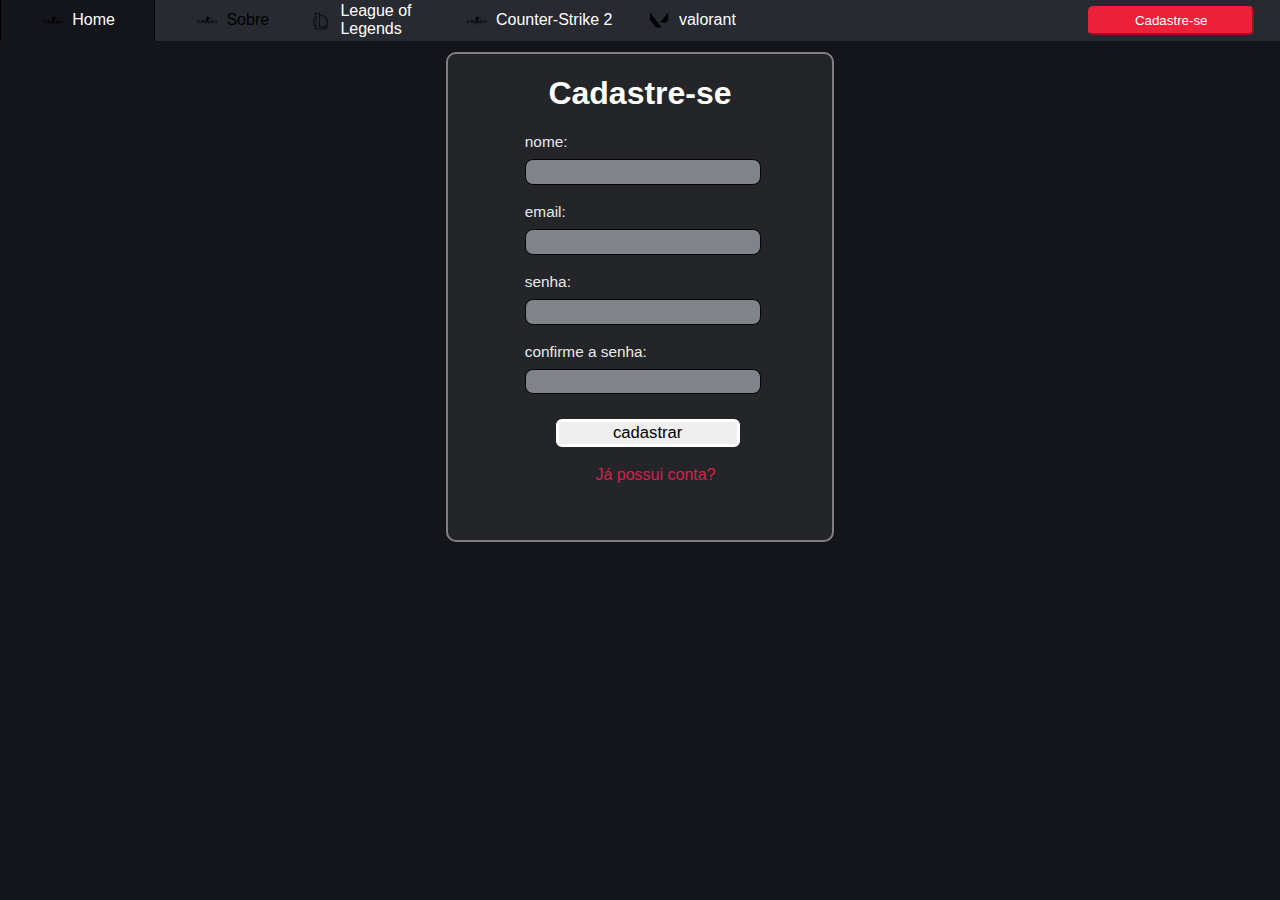
==== public/cadastro.html @ 3edcfee8 "backup" ====
<!DOCTYPE html>
<html lang="en">

<head>
    <meta charset="UTF-8">
    <meta name="viewport" content="width=device-width, initial-scale=1.0">
    <link rel="stylesheet" href="style/style.css" />
    <link rel="stylesheet" href="style/stylecadastro.css" />

    <title>Document</title>
</head>

<body>
    <div class="mae">
        <div class="nav">

            <div class="options">

                <div class="sessao_nav">
                    <img src="assets/cs-go.svg" alt="">
                    <a href="index.html">
                        <li>Home</li>
                    </a>
                </div>

                <div class="sessao_nav">
                    <img src="assets/cs-go.svg" alt="">
                    <li>Sobre</li>
                </div>
                <div class="sessao_nav_lol">
                    <div></div>
                    <img src="assets/league-of-legends.svg" alt="">
                    <a href="lol.html">League of Legends</a>
                </div>

                <div class="sessao_nav">
                    <img src="assets/cs-go.svg" alt="">
                    <a href="cs2.html">Counter-Strike 2</a>
                </div>

                <div class="sessao_nav">
                    <img src="assets/valorantlogo.svg">
                    <a href="valorant.html">valorant</a </div>
                </div>
            </div>


            
            <div class="entrar">
                <button class="button2"><a href="cadastro.html" style="text-decoration: none;">Cadastre-se</a></button>
            </div>


        </div>

        </div>
        
        </div>
        <div class="pai">

          <!-- <div class="mensagem_cadastro" id="cardErro">
              <h1 id="mensagem_erro"></h1>
          </div> -->
            <div class="cadastro">
                    
                    <div class="card_cadastro">
                        <h1>Cadastre-se</h1>
                    <div class="sessao_nome">
                    <span class="span_nome">nome:</span><br>
                    <input type="text" id="nome_input" class="input_login"><br>
              
                    <span class="span_email">email:</span><br>
                    <input type="text" id="email_input" class="input_login"><br>

                    <span class="span_senha">senha:</span><br>
                    <input type="text" id="senha_input" class="input_login"><br>


                        <span class="span_confirma_senha">confirme a senha:</span><br>
                        <input type="text" id="confirmacao_senha_input" class="input_login"><br>
                 
                    <button class="botao_cadastrar" onclick="cadastrar()"> cadastrar </button>
                    <a href="login.HTML"><span class="possui_conta">Já possui conta?</span></a>
              
                </div>
                </div>
            </div>
        </div>


    </div>

    </div>
</body>

</html>

<script>


function cadastrar() {

    //Recupere o valor da nova input pelo nome do id
    // Agora vá para o método fetch logo abaixo
    var nomeVar = nome_input.value;
    var emailVar = email_input.value;
    var senhaVar = senha_input.value;
    var confirmacaoSenhaVar = confirmacao_senha_input.value;
    // var empresaVar = listaEmpresas.value
    if (
      nomeVar == "" ||
      emailVar == "" ||
      senhaVar == "" ||
      confirmacaoSenhaVar == "" 
      // empresaVar == ""
    ) {
      cardErro.style.display = "block";
      mensagem_erro.innerHTML =
        "preencha os campos";

    //   finalizarAguardar();
      return false;
    } else {
      setInterval(sumirMensagem, 5000);
    }

    // Enviando o valor da nova input
    fetch("/usuarios/cadastrar", {
      method: "POST",
      headers: {
        "Content-Type": "application/json",
      },
      body: JSON.stringify({
        // crie um atributo que recebe o valor recuperado aqui
        // Agora vá para o arquivo routes/usuario.js
        nomeServer: nomeVar,
        emailServer: emailVar,
        senhaServer: senhaVar,
        // empresaServer: empresaVar
      }),
    })
      .then(function (resposta) {
        console.log("resposta: ", resposta);

        if (resposta.ok) {
          cardErro.style.display = "block";

          mensagem_erro.innerHTML =
            "Cadastro realizado com sucesso! Redirecionando para tela de Login...";

          setTimeout(() => {
            window.location = "login.html";
          }, "2000");

          limparFormulario();
        //   finalizarAguardar();
        } else {
          throw "Houve um erro ao tentar realizar o cadastro!";
        }
      })
      .catch(function (resposta) {
        console.log(`#ERRO: ${resposta}`);
        // finalizarAguardar();
      });

    return false;
  }

  // function listar() {
  //   fetch("/empresas/listar", {
  //     method: "GET",
  //   })
  //     .then(function (resposta) {
  //       resposta.json().then((empresas) => {
  //         empresas.forEach((empresa) => {
  //           listaEmpresas.innerHTML += `<option value='${empresa.id}'>${empresa.cnpj}</option>`;
  //         });
  //       });
  //     })
  //     .catch(function (resposta) {
  //       console.log(`#ERRO: ${resposta}`);
  //     });
  // }

  function sumirMensagem() {
    cardErro.style.display = "none";
  }


</script>
---- public/style/style.css ----
body {
      margin: 0;
      overflow-x: hidden;
      background-color: #13151B;
    }

    .mae {
      height: 100%;
      width: 100%;
      margin: 0;
      padding: 0;
    }

    .nav {
      display: flex;
      flex-direction: row;
      list-style: none;
      justify-content: space-between;
      background-color: hsla( 222deg 10% 17% / 1);
      width: 100%;
       align-items: center;
       height: 2%;
       
    }

    .options {
      display: flex;
      flex-direction: row;
      justify-content: space-between;
      width: 60%;
      margin-top: 1%;
    }
.button2{
  background-color: hsla(353, 85%, 53%, 1);
  color: white;
  background-size: cover;
  border-color: hsla(353, 85%, 53%, 1);
    width: 13vw;
    margin-right: 2vw;
    height: 2.3vw;
    border-radius: 5px;
}

.button2:hover{
  background-color: white;
  border-color: white;
  border-style: none;
  text-align: center;
  color: black;
  text-decoration-color: black;
}




    .inicio {
      /* background-image: url("https://images.hdqwalls.com/wallpapers/valorant-logo-4k-2020-i3.jpg"); */
      background-color: #13151B;
      background-size: cover;
      background-repeat: no-repeat;
      height: 40vw;
      width: 100%;
      display: flex;
      flex-direction: row;
      overflow: hidden;
    }

    .inicio_direita {
      height: auto;
      width: 50%;

    }

    .inicio_esquerda {
      width: 50%;
      height: 100%;
    }

    .imagem_inicio {
      height: 60vw;
      transform: scaleX(-1);
      
    }

    .titulo {
      display: flex;
      color: white;
      flex-direction: column;
      text-align: center;

    }

    .cards {
      display: flex;
      flex-direction: row;
      width: 100%;
      justify-content: center;
      flex-grow: 1;
      height: 43vw;
      transition-duration: 1s;
      animation-timing-function: ease-in-out;
    
    }

    .sessao_jogos {

      background-color: #090909;
      width: 100%;
      height: 50vw;
    }

    .card1 {
      height: 35vw;
      width: 18%;
      transition-duration: 1s;
      animation-timing-function: ease-in-out;
      background-image: url("https://s2-techtudo.glbimg.com/-A4IbwbPtpkAjiKcDPIDT-iJxGU=/0x0:2400x1350/924x0/smart/filters:strip_icc()/i.s3.glbimg.com/v1/AUTH_08fbf48bc0524877943fe86e43087e7a/internal_photos/bs/2023/1/1/q88ar8T2WQF2YEGOkKPw/counter-strike-2-ingles.png");
      background-repeat: no-repeat;
      background-size: cover;
    }

    .card2 {
      background-image: url("https://noticias.maisesports.com.br/wp-content/uploads/2022/03/VALORANT-Riot.jpg");
      height: 35vw;
      width: 18%;
      transition-duration: 1s;
      animation-timing-function: ease-in-out;
      background-repeat: no-repeat;
      background-size: cover;
    }

    .card3 {
      background-image: url("https://www.rocketleague.com/images/keyart/rl_evergreen_16x9.jpg");
      height: 35vw;
      width: 18%;
      transition-duration: 1s;
      animation-timing-function: ease-in-out;
      background-repeat: no-repeat;
      background-size: cover;
    }

    .card4 {
      background-image: url("https://mmorpgbr.com.br/wp-content/uploads/2022/02/league-of-legends-2022-patch-schedule-all-lol-season-12-updates-changes.jpeg");
      height: 35vw;
      width: 18%;
      transition-duration: 1s;
      animation-timing-function: ease-in-out;
      background-repeat: no-repeat;
      background-size: cover;

    }

    .card1:hover {
      flex-grow: 2;
      background-repeat: no-repeat;
      background-size: cover;
    }

    .card2:hover {
      flex-grow: 2;
      background-repeat: no-repeat;
      background-size: cover;

    }

    .card3:hover {
      flex-grow: 2;
      background-repeat: no-repeat;
      background-size: cover;
    }

    .card4:hover {
      flex-grow: 2;
      background-repeat: no-repeat;
      background-size: cover;
      background-position: bottom;
      overflow: hidden;

    }

    .titulo_inicio {
      font-size: 3.7vw;
      width: 60%;
      text-align: center;
      margin-left: 7vw;
      color: white;
    }

    .span_inicio {
      font-size: 1vw;

    }

    a{
      text-decoration: none;
      color: white;
    }
  /* .sessao_nav{
    display: flex;
    flex-direction: row;
    height: 100%;
    justify-content: center;
    align-items: center;
    border: solid black;
    width: 100%;
    size: cover;
  } */
  .sessao_nav{
    display: flex;
    flex-direction: row;
    size: cover;
    align-items: center;
    justify-content: center;
    height: 3.2vw;
    margin-top: -0.5vw;
    width: 100%;
    margin-top: -1.69%;
    border-bottom: none;
    border-top: none;
    font-family: Arial, Helvetica, sans-serif;
  }

  .sessao_nav_lol{
    display: flex;
    flex-direction: row;
    size: cover;
    align-items: center;
    justify-content: center;
    height: 3.2vw;
    margin-top: -0.5vw;
    width: 100%;
    margin-top: -1.69%;
    border-bottom: none;
    border-top: none;
    font-family: Arial, Helvetica, sans-serif;
    
  }
  .sessao_nav_lol img{
    height: 1.9vw;
    margin-right: 5%;
  }
  


  .sessao_nav img{
    height: 1.9vw;
    margin-right: 5%;
  }
  .sessao_nav_lol:hover{
    border: solid 0.2vh black ;
    border-bottom: none;
    border-top: none; 
    background-color: #13151B;
    background-size: cover;
 
  }
  /* .sessao_nav img{
    justify-content: center;
    align-items: center;
    height: 2vw;
  } */

  .sessao_nav:hover{
    border: solid 0.2vh black ;
    border-bottom: none;
    border-top: none; 
    background-color: #13151B;
    background-size: cover;
  }


  .descubra_jogo{
width: 100%;
height: 30vw;
display: flex;
flex-direction: row;
align-items: center;
background-color: aquamarine;
flex-direction: column;
}
---- public/style/stylecadastro.css ----
body{
    background-image: url('../assets/lol_fundo-transformed.jpeg');
   background-size: cover;
    
}
.mensagem_cadastro{
    width: 10%;
    height: 6vw;
}
.pai{
    display: flex;
    align-items: center;
    justify-content: center;
   
}

.cadastro{
width: 100%;
height: 60%;
display: flex;
justify-content: center;
margin-bottom: -40%;


}

.card_cadastro{
background-color: hsl(222 5% 15% / 1);
width: 30%;
height: 38vw;
display: flex;
flex-direction: column;
align-items: center;
border-radius: 10px;
border: solid 2px gray;
color: white;
font-family: Arial, Helvetica, sans-serif;

}

.input_login{
    border-radius: 8px;
    background: none;
    width: 75%;
    height: 1.7vw;
    border: solid 0.5px black;
    background-color: hsl(222 5% 59% / 1);
    opacity: 85%;
}

.campo_confirma{
    width: 100%;
  
}

.botao_cadastrar{
width: 60%;
height: 8%;
margin-top: 2%;
border-radius: 6px;
border: solid 0.3vw white;
animation-duration: 1s;
font-size: 1.3vw;
margin-bottom: 1.5vw;
margin-left: 10%;
}


.span_nome{
    opacity: 90%;
    font-size: 1.2vw;
    margin-bottom: -10px;
}



.span_email{
    opacity: 90%;
    font-size: 1.2vw;
    margin-bottom: -10px;
}

.span_senha{
    opacity: 90%;
    font-size: 1.2vw;
    margin-bottom: -10px;
}


.span_confirma_senha{
    opacity: 90%;
    font-size: 1.2vw;
    margin-bottom: -10px;
}


.botao_cadastrar:hover{
 background-color: hsla(353, 85%, 53%, 1);
 color: white;
 background-size: cover;
 border-color: hsla(353, 85%, 53%, 1);

}



.possui_conta{
    color: #D5224E;
    margin-left: 23%;
  }

  .possui_conta:hover{
  
    border-bottom: solid 1px #D5224E;
  }

  .sessao_nome{
    display: flex;
    width: 80%;
    flex-direction: column;
    margin-left: 20%;
  }
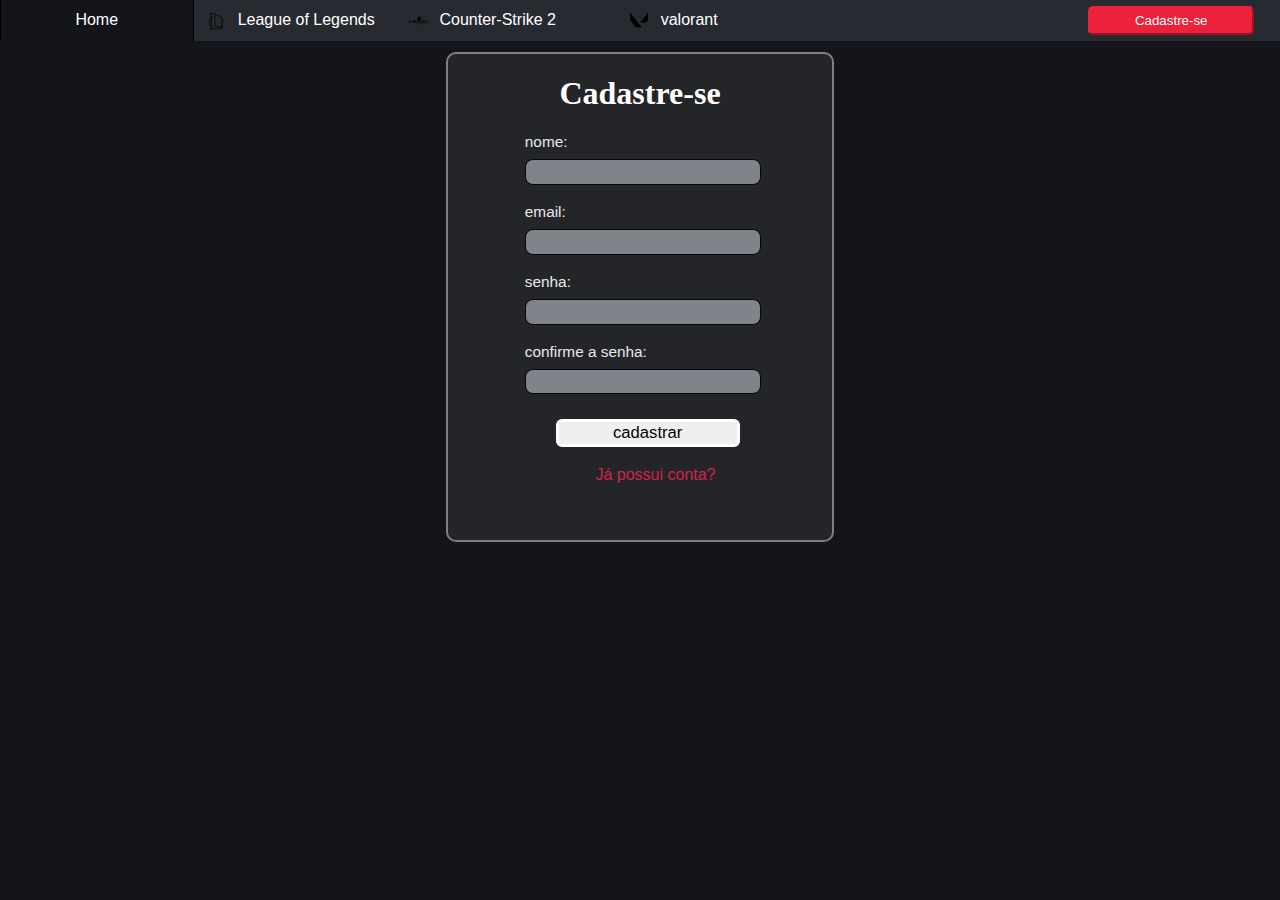
==== commit 50173979: "ajustes finais" ====
--- a/public/cadastro.html
+++ b/public/cadastro.html
@@ -17,15 +17,10 @@
             <div class="options">
 
                 <div class="sessao_nav">
-                    <img src="assets/cs-go.svg" alt="">
+            
                     <a href="index.html">
                         <li>Home</li>
                     </a>
-                </div>
-
-                <div class="sessao_nav">
-                    <img src="assets/cs-go.svg" alt="">
-                    <li>Sobre</li>
                 </div>
                 <div class="sessao_nav_lol">
                     <div></div>
--- a/public/style/style.css
+++ b/public/style/style.css
@@ -1,7 +1,22 @@
-    body {
+
+
+.bangers-regular {
+  font-family: "Bangers", system-ui;
+  font-weight: 400;
+  font-style: normal;
+}
+h1{
+  font-family: 'Bangers';
+}
+   
+   span{
+    font-family: sans-serif;
+   }
+   body {
       margin: 0;
       overflow-x: hidden;
       background-color: #13151B;
+      
     }
 
     .mae {
@@ -11,18 +26,18 @@
       padding: 0;
     }
 
-    .nav {
+    .nav{
       display: flex;
       flex-direction: row;
       list-style: none;
       justify-content: space-between;
-      background-color: hsla( 222deg 10% 17% / 1);
+      background-color: #272a30;
       width: 100%;
        align-items: center;
        height: 2%;
-       
-    }
-
+    }
+
+   
     .options {
       display: flex;
       flex-direction: row;
@@ -34,7 +49,7 @@
   background-color: hsla(353, 85%, 53%, 1);
   color: white;
   background-size: cover;
-  border-color: hsla(353, 85%, 53%, 1);
+  border-color: #ed2139;
     width: 13vw;
     margin-right: 2vw;
     height: 2.3vw;
@@ -187,7 +202,9 @@
     }
 
     .span_inicio {
-      font-size: 1vw;
+      font-size: 1.3vw;
+      color: white;
+      text-align: center;
 
     }
 
@@ -275,7 +292,87 @@
 display: flex;
 flex-direction: row;
 align-items: center;
-background-color: aquamarine;
+background-image: url('https://www.gazduirejocuri.ro/gameimg/51/xbanner.jpg.pagespeed.ic.g7R34rrzlV.jpg') ;
 flex-direction: column;
-}
-
+color: white;
+background-size: cover;
+}
+
+.titulo_times{
+  height: 3vw;
+  display: flex;
+  align-items: center;
+  justify-content: center;
+  font-size: 3.5vw;
+  color: white;
+}
+
+.botao_quiz{
+  height: 40%;
+  display: flex;
+  align-items: center;
+  justify-content: center;
+}
+
+.descubra{
+  font-size: 4vw;
+}
+
+.texto_questionario{
+font-size: 2vw;
+}
+
+.desenvolvimento{
+  width: 100%;
+  height: 30vw;
+  display: flex;
+  flex-direction: row;
+}
+
+.desenvolvimento_direita{
+  width: 50%;
+  height: 100%;
+  display: flex;
+  justify-content: center;
+  align-items: center;
+  text-align: justify;
+  color: white;
+}
+
+
+.desenvolvimento_esquerda{
+  width: 50%;
+  height: 100%;
+  display: flex;
+  flex-direction: row;
+  justify-content: center;
+  align-items: center;
+}
+
+.titulo_objetivo{
+  display: flex;
+  align-items: center;
+  background-color:#13151B;
+  justify-content: center;
+  color: white;
+}
+
+
+
+.texto_desenvolvimento{
+font-size: 1.5vw;
+color: white;
+width: 40%;
+text-align: center;
+margin-left: 5%;
+margin-right: 5%;
+}
+
+.imagem_desenvolvimento{
+  height: 80%;
+}
+
+.texto_porque{
+font-size:1.9vw;
+width: 90%;
+}--- a/public/style/stylecadastro.css
+++ b/public/style/stylecadastro.css
@@ -1,7 +1,7 @@
 body{
     background-image: url('../assets/lol_fundo-transformed.jpeg');
-   background-size: cover;
-    
+    background-size: cover;
+
 }
 .mensagem_cadastro{
     width: 10%;
@@ -11,7 +11,7 @@
     display: flex;
     align-items: center;
     justify-content: center;
-   
+    
 }
 
 .cadastro{
